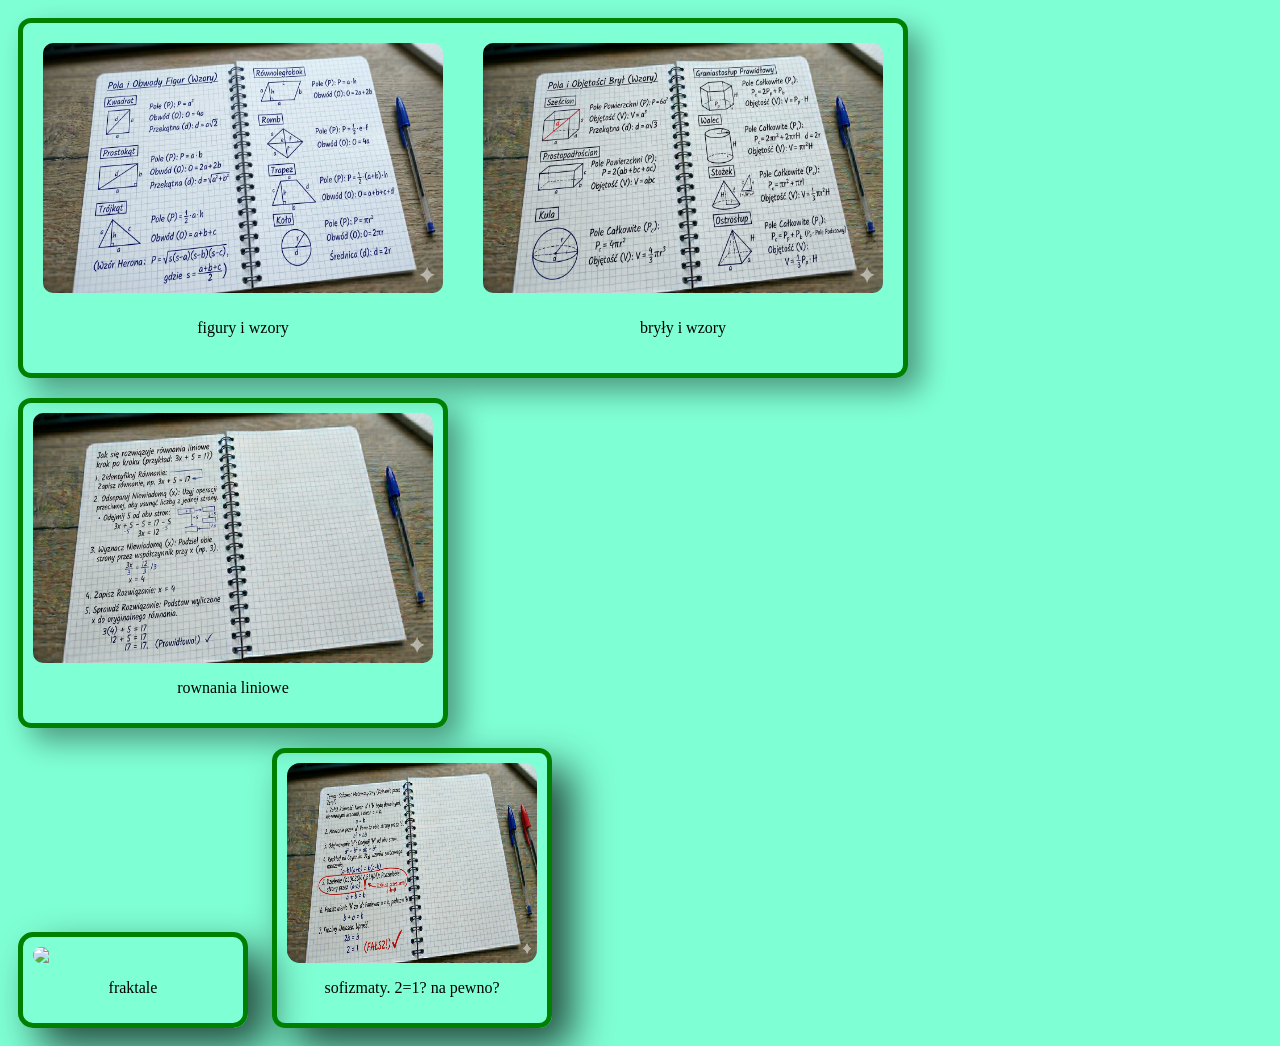
==== index.html @ 4dc888cc "optimizing photos" ====
<!DOCTYPE html>
<html>
    <head>
        <link rel="stylesheet" href="style.css">
        <title> mat </title>
    </head>
<body>
    <div class= "jrz">
    <div class="rzadek">
    <div class="prst">
        <img src="images/figury.jpg" class="figury">
        <p class="napis1"> figury i wzory </p>
    
    </div>
    <div class="szcz">
        <img src="images/bryly.jpg" class="bryly">
        <p class="napis2"> bryły i wzory </p>
    </div>
    </div>
    <div class="dodatek">
    <img src="images/rownania.jpg" class="rowna">
    <p> rownania liniowe </p>
    </div>
    </div>
    <div class="fraktale">
        <img src="https://i.pinimg.com/736x/37/90/7d/37907d7181e1823abf0a71616d9025a8.jpg" class="zdjfrk">
    <p> fraktale</p>
    </div>
    <div class="sofizmaty">
        <img src="images/sofizmaty.jpg" class="sfm">
        <p class="szf"> sofizmaty. 2=1? na pewno?</p>
    </div>
</body>
    
</html>
---- style.css ----
body {
    background-color: aquamarine;
}

.figury {
    height: 250px;
    width: 400px;
    border-radius: 10px;
}

.bryly {
    height: 250px;
    width: 400px;
    border-radius: 10px;
}

.rzadek {
    display: inline-flex;
    align-items: center;
    flex-direction: row;
    gap: 20px;
    padding: 10px;
    margin: 10px;
    border: 5px solid green;
    border-radius: 13px;
    box-shadow: 13px 13px 29px rgba(0, 0, 0, 0.4); /* Poprawione rgba */
    transition: box-shadow 0.3s ease-in-out, transform 0.3s ease-in-out; /* Zmienione na box-shadow, bo to animujesz */
}

.rzadek:hover {
    transform: scale(1.1);
    box-shadow: 20px 20px 40px rgba(0, 0, 0, 0.7);
}

.prst {
    display: inline-flex;
    align-items: center;
    flex-direction: column;
    gap: 10px;
    margin: 10px;
}

.szcz {
    display: inline-flex;
    align-items: center;
    flex-direction: column;
    gap: 10px;
    margin: 10px;
}

.rowna {
    height: 250px;
    width: 400px;
    border-radius: 10px;
}

.dodatek {
    display: inline-flex;
    align-items: center;
    flex-direction: column;
    border: 5px solid green;
    border-radius: 13px;
    padding: 10px; /* Dodajmy mu trochę paddingu, żeby tekst nie dotykał ramki */
    margin: 10px;
    box-shadow: 13px 13px 29px rgba(0, 0, 0, 0.4); /* Poprawione rgba */
    transition: transform 0.3s ease-in-out, box-shadow 0.3s ease-in-out;
}

.dodatek:hover {
    transform: scale(1.1); /* Zmniejszyłem z 1.5 na 1.1, przy 1.5 kafelek byłby gigantyczny i zasłoniłby resztę! */
    box-shadow: 20px 20px 40px rgba(0, 0, 0, 0.7);
}
.zdjfrk{
   width: 200px;
   height: auto;
   border-radius: 15px;
}
.fraktale{
display: inline-flex;
align-items: center;
flex-direction: column;
border: 5px solid green;
border-radius: 15px;
margin: 10px;
padding: 10px;
box-shadow: 20px 20px 40px rgba(0, 0, 0, 0.7);
transition: transform 0.3s ease-in-out, box-shadow 0.3s ease-in-out;
}
.fraktale:hover{
   transform: scale(1.2);
   box-shadow: 30px 30px 50px rgba(0, 0, 0, 0.9);
}
.sfm{
    width: 250px;
    height: 200px;
    border-radius: 13px;
}
.sofizmaty{
    display: inline-flex;
    align-items: center;
    flex-direction: column;
    border: 5px solid green;
    border-radius: 13px;
    box-shadow: 20px 20px 40px rgba(0, 0, 0, 0.7);
    transition: transform     0.3s ease-in-out, box-shadow 0.3s ease-in-out;
    margin: 10px;
    padding: 10px;
}
.sofizmaty:hover{
    transform: scale(1.2);
    box-shadow: 30px 30px 45px rgba(0,0,0,0.9);
}
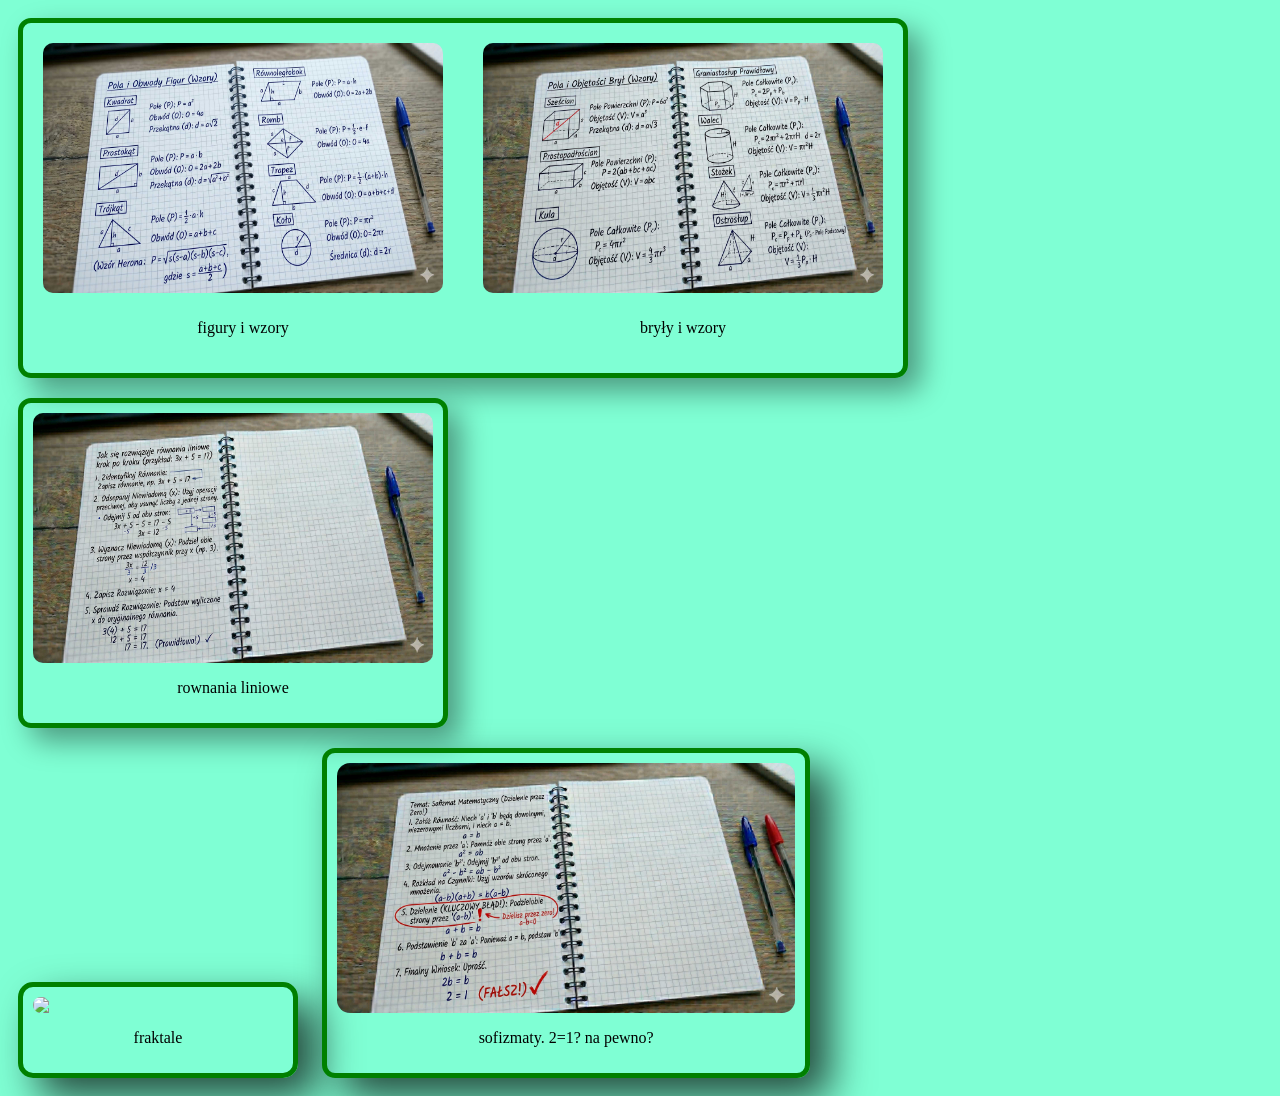
==== commit f0f967c9: "making nice" ====
--- a/index.html
+++ b/index.html
@@ -2,7 +2,7 @@
 <html>
     <head>
         <link rel="stylesheet" href="style.css">
-        <title> mat </title>
+        <title> Strona Rona </title>
     </head>
 <body>
     <div class= "jrz">
--- a/style.css
+++ b/style.css
@@ -72,7 +72,7 @@
     box-shadow: 20px 20px 40px rgba(0, 0, 0, 0.7);
 }
 .zdjfrk{
-   width: 200px;
+   width: 250px;
    height: auto;
    border-radius: 15px;
 }
@@ -92,8 +92,8 @@
    box-shadow: 30px 30px 50px rgba(0, 0, 0, 0.9);
 }
 .sfm{
-    width: 250px;
-    height: 200px;
+    width: 260xpx;
+    height: 250px;
     border-radius: 13px;
 }
 .sofizmaty{
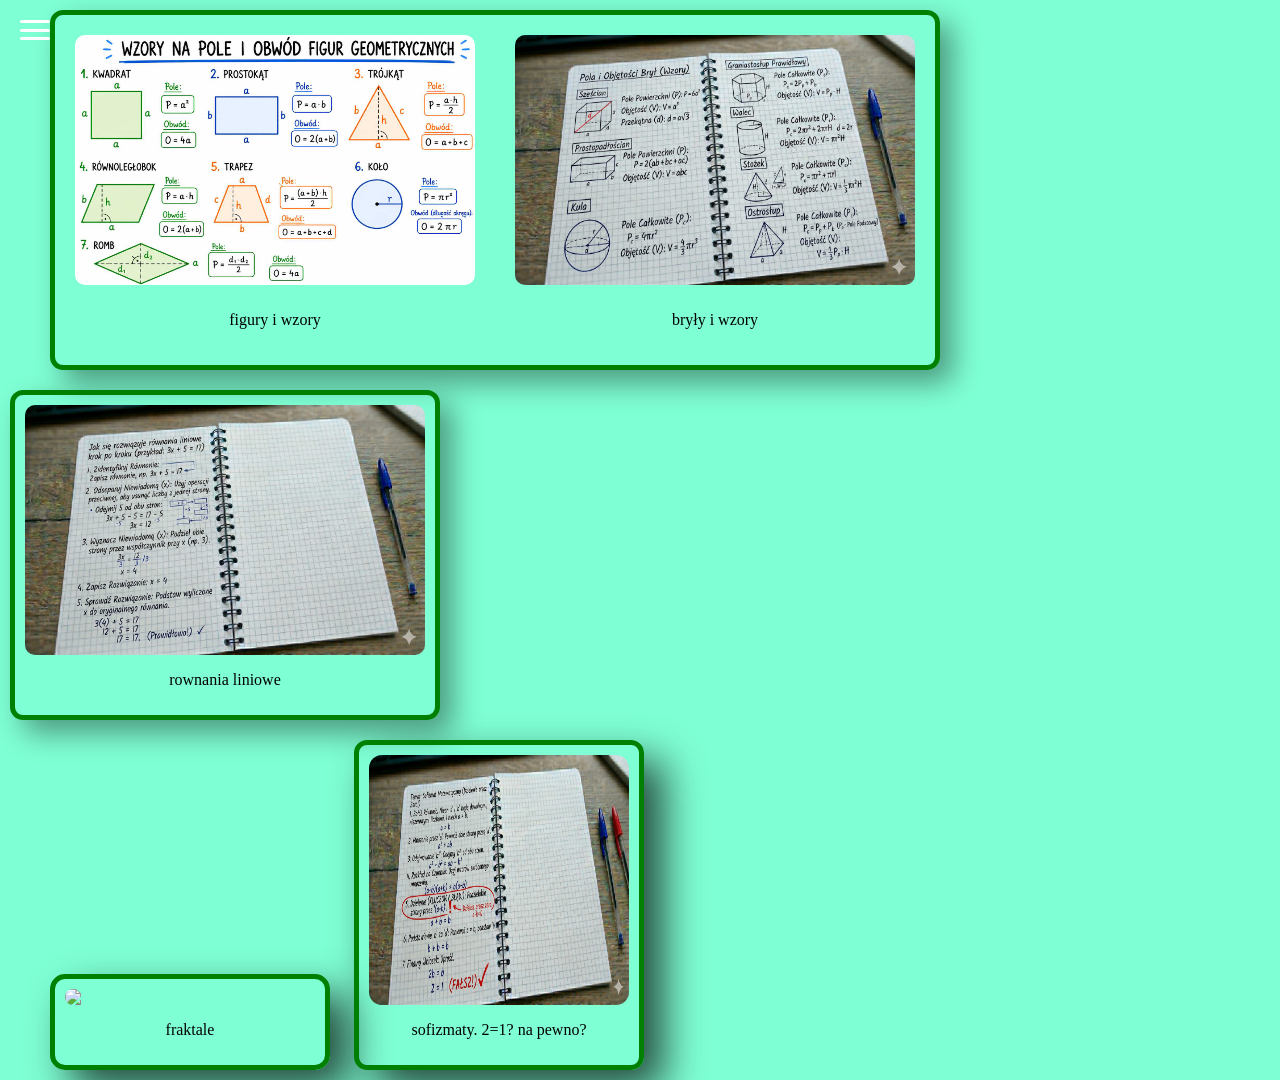
==== commit 038c55f6: "nothing special" ====
--- a/index.html
+++ b/index.html
@@ -30,6 +30,20 @@
         <img src="images/sofizmaty.jpg" class="sfm">
         <p class="szf"> sofizmaty. 2=1? na pewno?</p>
     </div>
+    <nav class="panel-stron">
+    <input type="checkbox" id="menu-toggle" class="kod-hamburgera">
+    
+    <label for="menu-toggle" class="ikona-hamburgera">
+        <span></span>
+        <span></span>
+        <span></span>
+    </label>
+    
+    <div class="linki-kontener">
+        <a href="index.html" class="link-menu">🏠 Strona Główna</a>
+        <a href="podstrona.html" class="link-menu"> info </a>
+    </div>
+</nav>
 </body>
     
 </html>
--- a/style.css
+++ b/style.css
@@ -1,20 +1,122 @@
 
+/* ======================================================= */
+/* 🌍 OGÓLNE USTAWIENIA STRONY                             */
+/* ======================================================= */
 body {
     background-color: aquamarine;
-}
-
-.figury {
-    height: 250px;
-    width: 400px;
-    border-radius: 10px;
-}
-
-.bryly {
-    height: 250px;
-    width: 400px;
-    border-radius: 10px;
-}
-
+    margin: 0;
+    padding: 0;
+}
+
+/* Ukrywamy systemowy kwadracik checkboxa */
+.kod-hamburgera {
+    display: none;
+}
+
+/* ======================================================= */
+/* 🍔 IKONA HAMBURGERA W LEWYM GÓRNYM ROGU                 */
+/* ======================================================= */
+.ikona-hamburgera {
+    display: flex;
+    flex-direction: column;
+    justify-content: space-between;
+    width: 30px;
+    height: 20px;
+    cursor: pointer;
+    z-index: 100; /* Gwarancja, że ikonka zawsze będzie na wierzchu */
+    
+    /* Przypinamy ikonkę w rożku ekranu */
+    position: fixed; 
+    top: 20px;    
+    left: 20px;   
+    
+    /* Odpychanie elementów poniżej, gdy menu jest wyłączone */
+    margin-bottom: 40px;
+}
+
+/* Trzy białe kreski hamburgera */
+.ikona-hamburgera span {
+    display: block;
+    height: 3px;
+    width: 100%;
+    background-color: white;
+    border-radius: 3px;
+}
+
+/* ======================================================= */
+/* 📐 PIONOWY PANEL BOCZNY (ZAKTUALIZOWANY)                 */
+/* ======================================================= */
+.linki-kontener {
+    display: flex;
+    flex-direction: column;
+    gap: 20px;
+    padding: 80px 0px 20px 0px; /* Szerokość paddingu bocznego na 0 na start */
+    
+    position: fixed;
+    top: 0;
+    left: 0;
+    width: 0px; /* Na start panel ma zero szerokości, czyli jest niewidzialny */
+    height: 100vh;
+    background-color: #1a1a1a;
+    box-shadow: none;
+    overflow: hidden; /* Ukrywa linki, kiedy menu jest zamknięte */
+    
+    transition: width 0.3s ease-in-out, padding 0.3s ease-in-out; 
+}
+
+/* Wygląd linków wewnątrz panelu */
+.link-menu {
+    color: white;
+    text-decoration: none;
+    font-size: 20px;
+    font-weight: bold;
+    padding: 12px;
+    border-radius: 5px;
+    text-align: left;
+    transition: background-color 0.2s;
+}
+
+.link-menu:hover {
+    background-color: purple;
+}
+
+/* Kiedy menu jest otwarte: panel płynnie dostaje 250px szerokości i cień */
+.kod-hamburgera:checked + .ikona-hamburgera + .linki-kontener {
+    width: 250px;
+    padding: 80px 20px 20px 20px;
+    box-shadow: 5px 0px 15px rgba(0, 0, 0, 0.5);
+}
+
+/* ======================================================= */
+/* 🔥 UNIWERSALNE ODPYCHANIE STRONY I PODSTRONY            */
+/* ======================================================= */
+
+/* Dodajemy płynność ruchu dla wszystkich głównych sekcji na obu stronach */
+.rzadek, .dodatek, .fraktale, .sofizmaty, .tresc-podstrony, div {
+    transition: transform 0.3s ease-in-out, margin-left 0.3s ease-in-out;
+}
+
+/* GŁÓWNA REGUŁA: Jeśli checkbox jest kliknięty, przesuń CAŁĄ zawartość 
+   strony głównej oraz podstrony (w tym ogólny div podstrony) w prawo o 250px! */
+.kod-hamburgera:checked ~ .tresc-podstrony,
+.kod-hamburgera:checked ~ .rzadek,
+.kod-hamburgera:checked ~ .dodatek,
+.kod-hamburgera:checked ~ .fraktale,
+.kod-hamburgera:checked ~ .sofizmaty,
+.kod-hamburgera:checked ~ div {
+    transform: translateX(250px);
+}
+
+/* Wyjątek: Sam panel boczny nie może się przesuwać w prawo przez regułę 'div' */
+.kod-hamburgera:checked ~ .linki-kontener {
+    transform: translateX(0px);
+}
+
+/* ======================================================= */
+/* 🎨 STYLIZACJA KAFELKÓW MATEMATYCZNYCH                   */
+/* ======================================================= */
+
+/* KAFELEK: Figury i Bryły (Rządek) */
 .rzadek {
     display: inline-flex;
     align-items: center;
@@ -22,17 +124,19 @@
     gap: 20px;
     padding: 10px;
     margin: 10px;
-    border: 5px solid green;
-    border-radius: 13px;
-    box-shadow: 13px 13px 29px rgba(0, 0, 0, 0.4); /* Poprawione rgba */
-    transition: box-shadow 0.3s ease-in-out, transform 0.3s ease-in-out; /* Zmienione na box-shadow, bo to animujesz */
+    margin-left: 50px; 
+    border: 5px solid green;
+    border-radius: 13px;
+    box-shadow: 13px 13px 29px rgba(0, 0, 0, 0.4);
+    transition: box-shadow 0.3s ease-in-out, transform 0.3s ease-in-out; 
 }
 
 .rzadek:hover {
-    transform: scale(1.1);
-    box-shadow: 20px 20px 40px rgba(0, 0, 0, 0.7);
-}
-
+    transform: scale(1.1) translateX(0px); /* Blokujemy interferencję hovera z transformacją menu */
+    box-shadow: 20px 20px 40px rgba(0, 0, 0, 0.7);
+}
+
+/* Wnętrze kafelka figury */
 .prst {
     display: inline-flex;
     align-items: center;
@@ -41,74 +145,108 @@
     margin: 10px;
 }
 
-.szcz {
-    display: inline-flex;
-    align-items: center;
-    flex-direction: column;
-    gap: 10px;
-    margin: 10px;
-}
-
-.rowna {
+.figury {
     height: 250px;
     width: 400px;
     border-radius: 10px;
 }
 
+/* Wnętrze kafelka bryły */
+.szcz {
+    display: inline-flex;
+    align-items: center;
+    flex-direction: column;
+    gap: 10px;
+    margin: 10px;
+}
+
+.bryly {
+    height: 250px;
+    width: 400px;
+    border-radius: 10px;
+}
+
+/* KAFELEK: Równania liniowe (Dodatek) */
 .dodatek {
     display: inline-flex;
     align-items: center;
     flex-direction: column;
     border: 5px solid green;
     border-radius: 13px;
-    padding: 10px; /* Dodajmy mu trochę paddingu, żeby tekst nie dotykał ramki */
-    margin: 10px;
-    box-shadow: 13px 13px 29px rgba(0, 0, 0, 0.4); /* Poprawione rgba */
+    padding: 10px; 
+    margin: 10px;
+    box-shadow: 13px 13px 29px rgba(0, 0, 0, 0.4); 
     transition: transform 0.3s ease-in-out, box-shadow 0.3s ease-in-out;
 }
 
 .dodatek:hover {
-    transform: scale(1.1); /* Zmniejszyłem z 1.5 na 1.1, przy 1.5 kafelek byłby gigantyczny i zasłoniłby resztę! */
-    box-shadow: 20px 20px 40px rgba(0, 0, 0, 0.7);
-}
-.zdjfrk{
-   width: 250px;
-   height: auto;
-   border-radius: 15px;
-}
-.fraktale{
-display: inline-flex;
-align-items: center;
-flex-direction: column;
-border: 5px solid green;
-border-radius: 15px;
-margin: 10px;
-padding: 10px;
-box-shadow: 20px 20px 40px rgba(0, 0, 0, 0.7);
-transition: transform 0.3s ease-in-out, box-shadow 0.3s ease-in-out;
-}
-.fraktale:hover{
-   transform: scale(1.2);
-   box-shadow: 30px 30px 50px rgba(0, 0, 0, 0.9);
-}
-.sfm{
-    width: 260xpx;
-    height: 250px;
-    border-radius: 13px;
-}
-.sofizmaty{
-    display: inline-flex;
-    align-items: center;
-    flex-direction: column;
-    border: 5px solid green;
-    border-radius: 13px;
-    box-shadow: 20px 20px 40px rgba(0, 0, 0, 0.7);
-    transition: transform     0.3s ease-in-out, box-shadow 0.3s ease-in-out;
+    transform: scale(1.1); 
+    box-shadow: 20px 20px 40px rgba(0, 0, 0, 0.7);
+}
+
+.rowna {
+    height: 250px;
+    width: 400px;
+    border-radius: 10px;
+}
+
+/* KAFELEK: Fraktale */
+.fraktale {
+    display: inline-flex;
+    align-items: center;
+    flex-direction: column;
+    border: 5px solid green;
+    border-radius: 15px;
     margin: 10px;
     padding: 10px;
-}
-.sofizmaty:hover{
+    margin-left: 50px;
+    box-shadow: 20px 20px 40px rgba(0, 0, 0, 0.7);
+    transition: transform 0.3s ease-in-out, box-shadow 0.3s ease-in-out;
+}
+
+.fraktale:hover {
     transform: scale(1.2);
-    box-shadow: 30px 30px 45px rgba(0,0,0,0.9);
-}
-
+    box-shadow: 30px 30px 50px rgba(0, 0, 0, 0.9);
+}
+
+.zdjfrk {
+    width: 250px;
+    height: auto;
+    border-radius: 15px;
+}
+
+/* KAFELEK: Sofizmaty */
+.sofizmaty {
+    display: inline-flex;
+    align-items: center;
+    flex-direction: column;
+    border: 5px solid green;
+    border-radius: 13px;
+    box-shadow: 20px 20px 40px rgba(0, 0, 0, 0.7);
+    transition: transform 0.3s ease-in-out, box-shadow 0.3s ease-in-out;
+    margin: 10px;
+    padding: 10px;
+}
+
+.sofizmaty:hover {
+    transform: scale(1.2);
+    box-shadow: 30px 30px 45px rgba(0, 0, 0, 0.9);
+}
+
+.sfm {
+    width: 260px; 
+    height: 250px;
+    border-radius: 13px;
+}
+
+/* Styl dla tekstu na podstronie */
+.tresc-podstrony {
+    padding: 20px;
+    margin-left: 50px;
+}
+.napis{
+    margin-left: 60px;
+    margin-top: 30px;
+    font-size: 40px;
+    font-style: italic;
+}
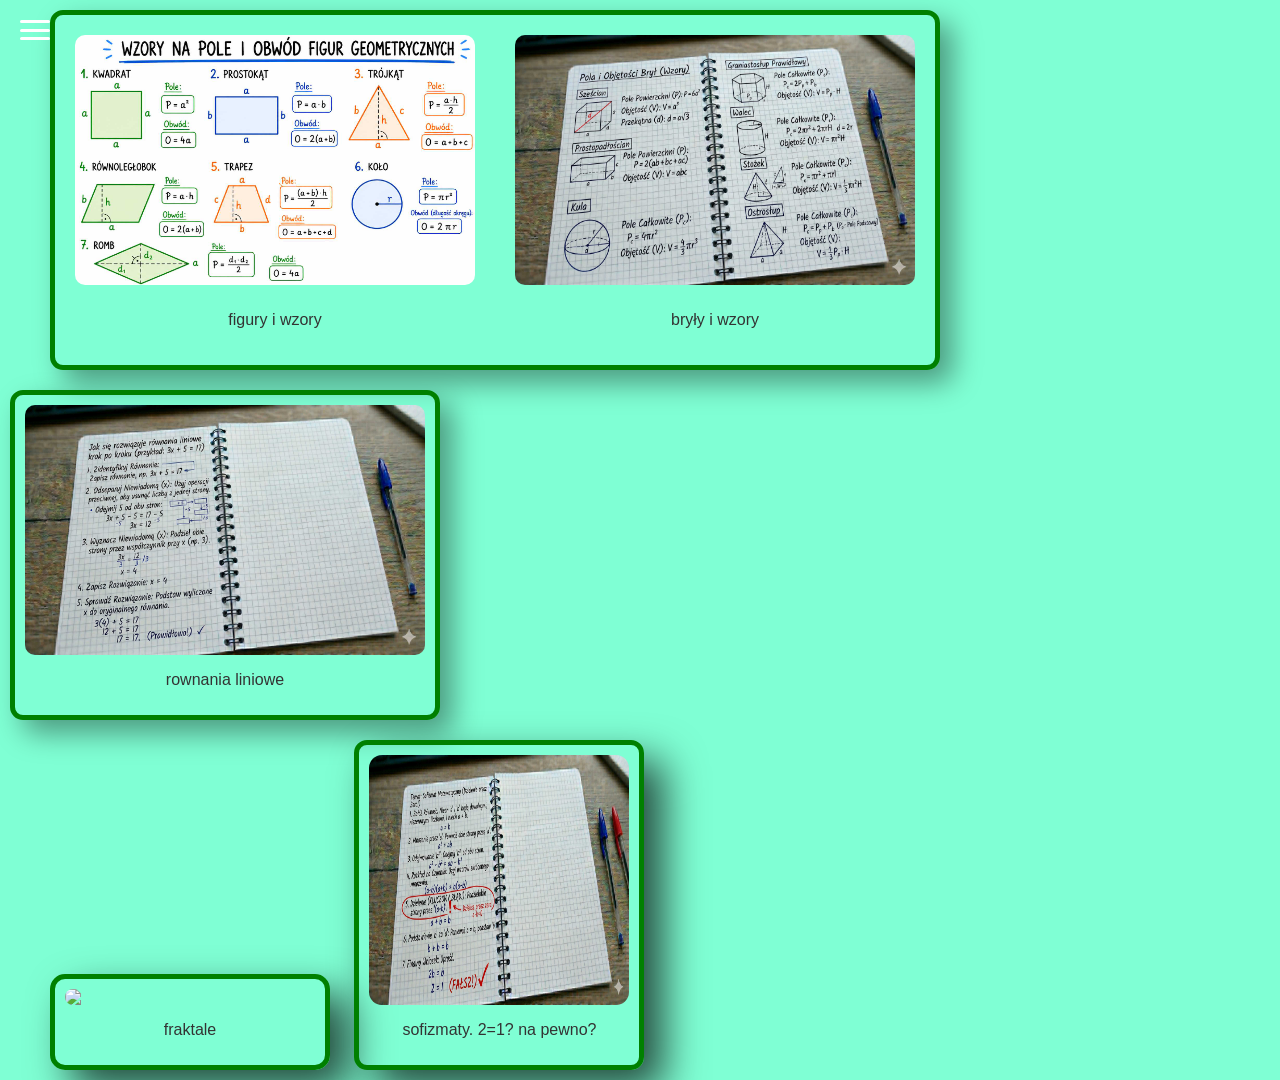
==== commit b864b995: "making training site" ====
--- a/index.html
+++ b/index.html
@@ -1,6 +1,9 @@
 <!DOCTYPE html>
 <html>
     <head>
+        <link rel="preconnect" href="https://fonts.googleapis.com">
+<link rel="preconnect" href="https://fonts.gstatic.com" crossorigin>
+<link href="https://fonts.googleapis.com/css2?family=Inter:wght@400;700&display=swap" rel="stylesheet">
         <link rel="stylesheet" href="style.css">
         <title> Strona Rona </title>
     </head>
@@ -42,6 +45,7 @@
     <div class="linki-kontener">
         <a href="index.html" class="link-menu">🏠 Strona Główna</a>
         <a href="podstrona.html" class="link-menu"> info </a>
+         <a href="cwiczenia.html" class="link-menu"> cwiczenia</a>
     </div>
 </nav>
 </body>
--- a/style.css
+++ b/style.css
@@ -1,11 +1,25 @@
+
 
 /* ======================================================= */
 /* 🌍 OGÓLNE USTAWIENIA STRONY                             */
 /* ======================================================= */
 body {
+    /* 1. KOLOR WYJŚCIOWY I ANIMACJA */
     background-color: aquamarine;
+    /* Nazwa scenariusza | Czas trwania (12 sekund, żeby było powoli i kojąco) | Płynność | Nieskończenie */
+    animation: plynneTloRona 12s ease-in-out;
+
+    /* 2. CZYSZCZENIE MARGINESÓW */
     margin: 0;
     padding: 0;
+
+    /* 3. USTAWIENIA TEKSTU I WYGLĄDU */
+    font-family: sans-serif; /* Czysta, nowoczesna czcionka bezszeryfowa dla całego projektu */
+    color: #333333;          /* Elegancki, ciemnoszary kolor dla domyślnych tekstów */
+    
+    /* 4. BEZPIECZEŃSTWO STRONY */
+    min-height: 100vh;       /* Gwarancja, że tło zawsze pokryje cały ekran w dół */
+    overflow-x: hidden;      /* Blokuje brzydki poziomy pasek przewijania, gdy menu się wysuwa */
 }
 
 /* Ukrywamy systemowy kwadracik checkboxa */
@@ -244,9 +258,33 @@
     padding: 20px;
     margin-left: 50px;
 }
-.napis{
+
+/* Nowa klasa dodana przez Rona */
+.napis {
     margin-left: 60px;
     margin-top: 30px;
     font-size: 40px;
-    font-style: italic;
+}
+
+/* ======================================================= */
+/* 🎬 SCENARIUSZ ANIMACJI TŁA (BRAKUJĄCY ELEMENT!)         */
+/* ======================================================= */
+@keyframes plynneTloRona {
+    0% {
+        background-color: aquamarine;
+    }
+    33% {
+        background-color: #20b2aa; /* Jasny morski */
+    }
+    66% {
+        background-color: #00bfff; /* Głęboki błękit */
+    }
+    100% {
+        background-color: aquamarine; /* Płynny powrót */
+    }
+}
+.tytol{
+    font-size: 40px;
+    font-family: Arial, Helvetica, sans-serif;
+    margin-left: 500px;
 }
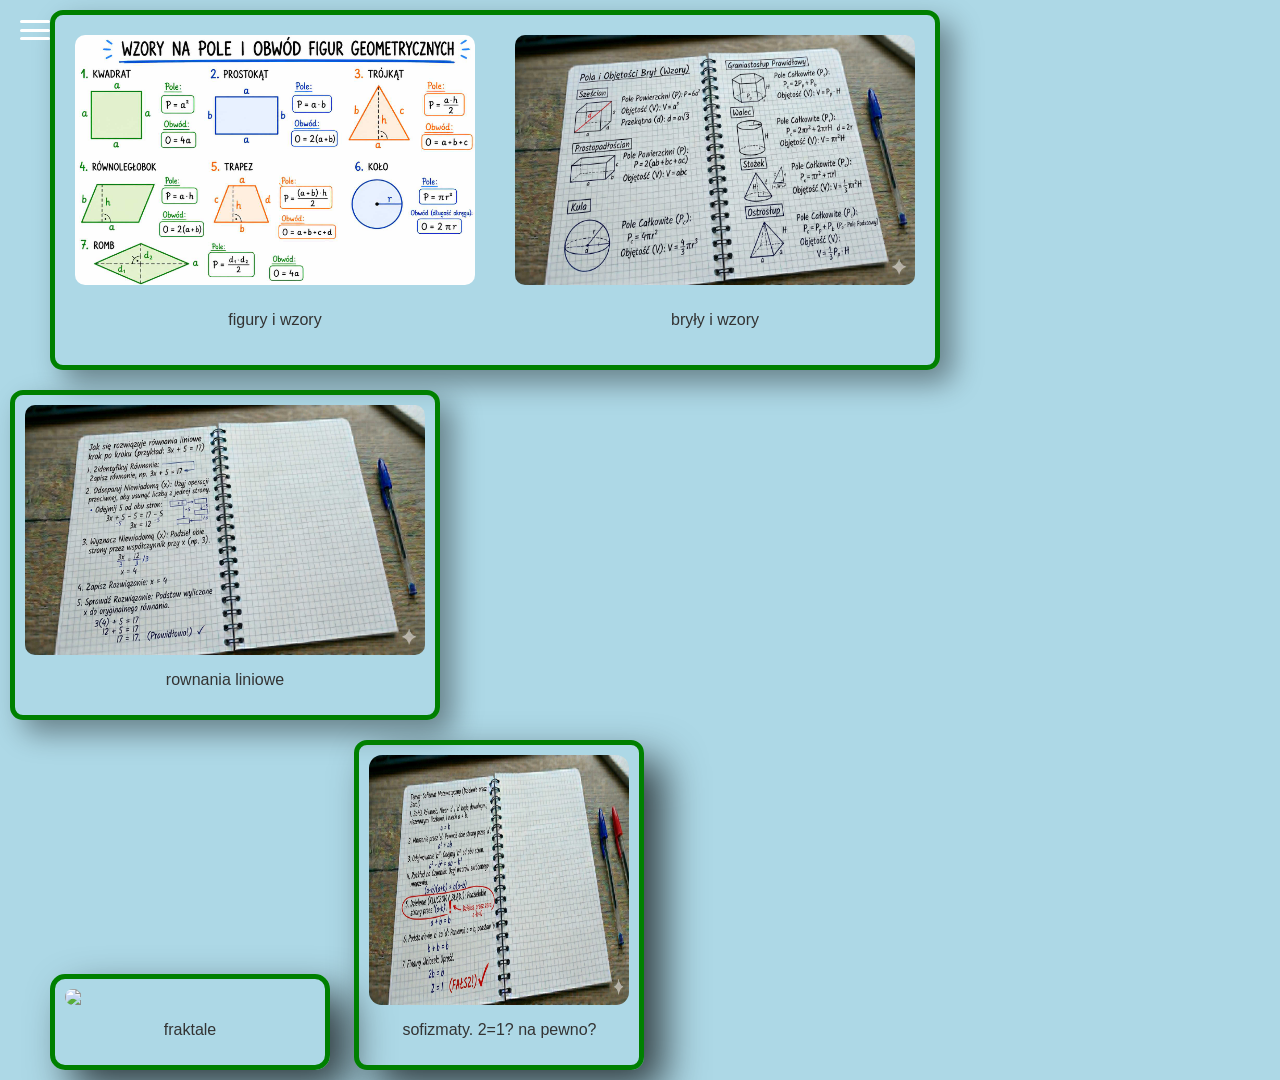
==== commit 252d654f: "bunny-hiding" ====
--- a/index.html
+++ b/index.html
@@ -48,6 +48,7 @@
          <a href="cwiczenia.html" class="link-menu"> cwiczenia</a>
     </div>
 </nav>
+<script src="script.js"></script>
 </body>
     
 </html>
--- a/style.css
+++ b/style.css
@@ -5,7 +5,7 @@
 /* ======================================================= */
 body {
     /* 1. KOLOR WYJŚCIOWY I ANIMACJA */
-    background-color: aquamarine;
+   background-color:lightblue;
     /* Nazwa scenariusza | Czas trwania (12 sekund, żeby było powoli i kojąco) | Płynność | Nieskończenie */
     animation: plynneTloRona 12s ease-in-out;
 
@@ -65,6 +65,7 @@
     flex-direction: column;
     gap: 20px;
     padding: 80px 0px 20px 0px; /* Szerokość paddingu bocznego na 0 na start */
+    
     
     position: fixed;
     top: 0;
@@ -147,7 +148,7 @@
 
 .rzadek:hover {
     transform: scale(1.1) translateX(0px); /* Blokujemy interferencję hovera z transformacją menu */
-    box-shadow: 20px 20px 40px rgba(0, 0, 0, 0.7);
+    box-shadow: 0px 0px 30px #00ffcc;
 }
 
 /* Wnętrze kafelka figury */
@@ -195,7 +196,7 @@
 
 .dodatek:hover {
     transform: scale(1.1); 
-    box-shadow: 20px 20px 40px rgba(0, 0, 0, 0.7);
+   box-shadow: 0px 0px 30px #00ffcc;
 }
 
 .rowna {
@@ -220,7 +221,7 @@
 
 .fraktale:hover {
     transform: scale(1.2);
-    box-shadow: 30px 30px 50px rgba(0, 0, 0, 0.9);
+   box-shadow: 0px 0px 30px #00ffcc;
 }
 
 .zdjfrk {
@@ -244,7 +245,7 @@
 
 .sofizmaty:hover {
     transform: scale(1.2);
-    box-shadow: 30px 30px 45px rgba(0, 0, 0, 0.9);
+    box-shadow: 0px 0px 30px #00ffcc;
 }
 
 .sfm {
@@ -260,7 +261,7 @@
 }
 
 /* Nowa klasa dodana przez Rona */
-.napis {
+.napit {
     margin-left: 60px;
     margin-top: 30px;
     font-size: 40px;
@@ -271,7 +272,7 @@
 /* ======================================================= */
 @keyframes plynneTloRona {
     0% {
-        background-color: aquamarine;
+        background-color: lightblue;
     }
     33% {
         background-color: #20b2aa; /* Jasny morski */
@@ -280,11 +281,59 @@
         background-color: #00bfff; /* Głęboki błękit */
     }
     100% {
-        background-color: aquamarine; /* Płynny powrót */
-    }
-}
-.tytol{
+        background-color: lightblue; /* Płynny powrót */
+    }
+}
+.tytul{
     font-size: 40px;
     font-family: Arial, Helvetica, sans-serif;
     margin-left: 500px;
+}
+.piesek{
+    height: 200px;
+    width: auto;
+    margin: 30px;
+    transition: all 0.5s;
+   border-radius: 13px;
+}
+.piesek:hover{
+    animation: magiarona 8s ease-in-out;
+}
+@keyframes magiarona{
+    0%{
+        filter: hue-rotate(0deg) saturate(100%);
+        opacity: 1;
+    }
+    50%{
+        filter: hue-rotate(180deg) saturate(300%);
+        opacity: 0.5;
+    }
+    100%{
+        filter: hue-rotate(360deg) saturate(100%);
+        opacity: 1;
+    }
+}
+.kot {
+    height: 300px;
+    width: 400px;
+    margin: 30px;
+    background: rgba(255, 255, 255, 0.2); 
+    backdrop-filter: blur(10px); 
+    border: 1px solid rgba(255, 255, 255, 0.4); 
+    border-radius: 13px;
+    
+    /* 🔥 DODAJEMY TE LINIJKI TYLKO DO TESTU: */
+}
+.kot:hover {
+    backdrop-filter: blur(15px); /* Po najechaniu mgła gęstnieje! */
+}
+.krolik{
+    height: 250px;
+    width: auto;
+    border-radius: 13px;
+
+}
+.napis{
+    font-size: 16px;
+    text-align: center;
 }
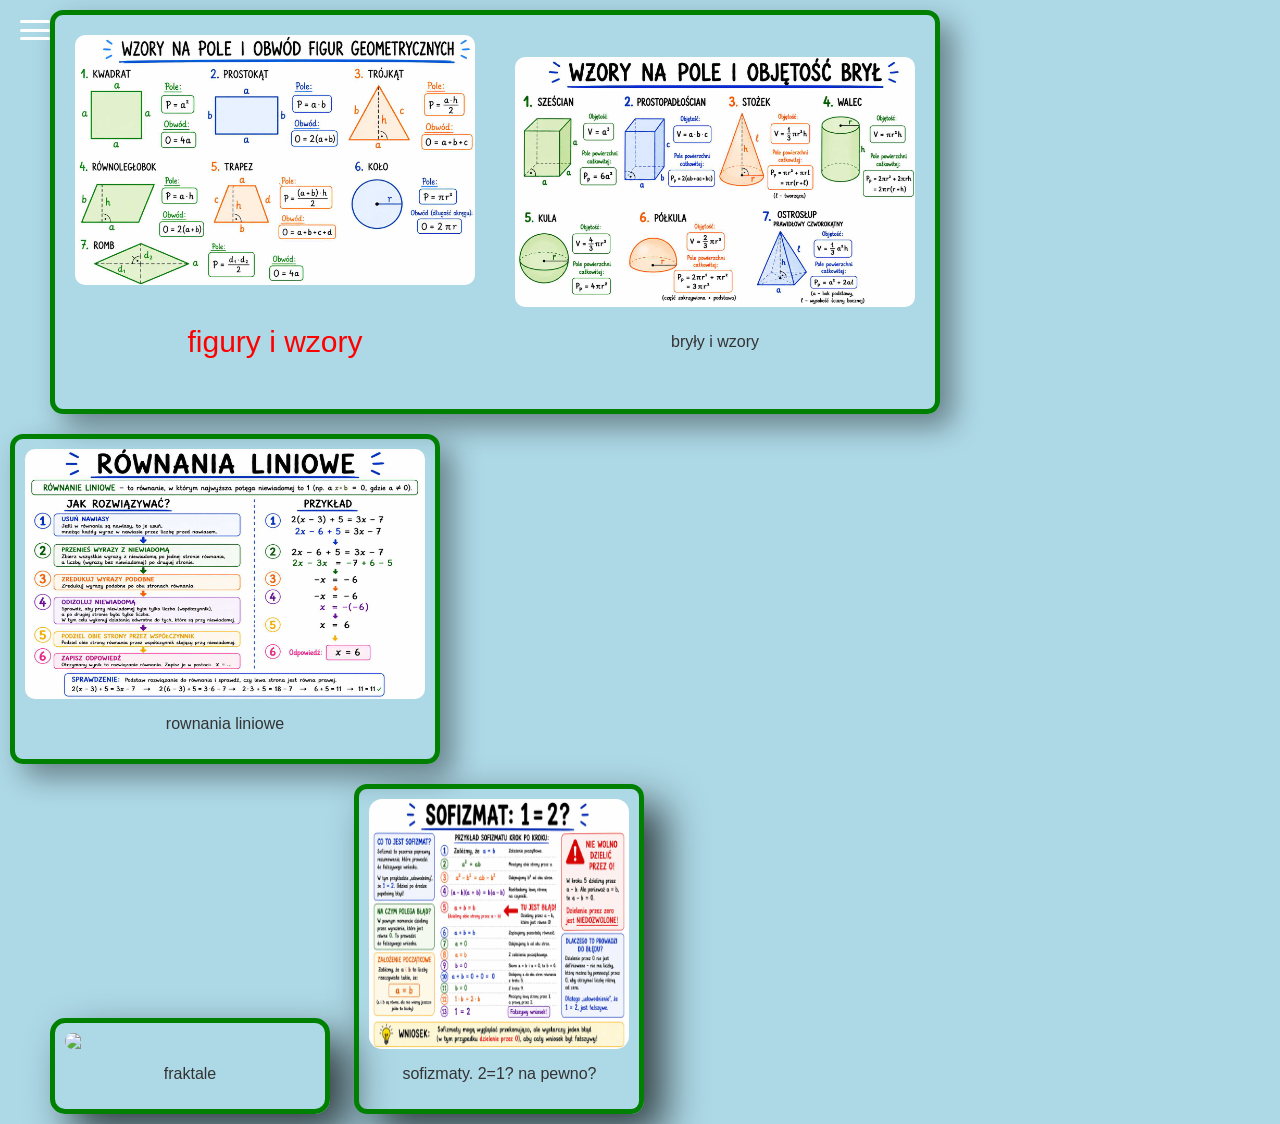
==== commit b33e5c3d: "analitics" ====
--- a/index.html
+++ b/index.html
@@ -5,6 +5,12 @@
 <link rel="preconnect" href="https://fonts.gstatic.com" crossorigin>
 <link href="https://fonts.googleapis.com/css2?family=Inter:wght@400;700&display=swap" rel="stylesheet">
         <link rel="stylesheet" href="style.css">
+        
+    <meta charset="UTF-8">
+    
+    <script defer src="https://cloud.umami.is/script.js" data-website-id="twój-unikalny-numer"></script>
+
+
         <title> Strona Rona </title>
     </head>
 <body>
--- a/style.css
+++ b/style.css
@@ -289,51 +289,98 @@
     font-family: Arial, Helvetica, sans-serif;
     margin-left: 500px;
 }
-.piesek{
+
+.lody{
     height: 200px;
     width: auto;
-    margin: 30px;
-    transition: all 0.5s;
-   border-radius: 13px;
-}
-.piesek:hover{
-    animation: magiarona 8s ease-in-out;
-}
-@keyframes magiarona{
-    0%{
-        filter: hue-rotate(0deg) saturate(100%);
-        opacity: 1;
-    }
-    50%{
-        filter: hue-rotate(180deg) saturate(300%);
-        opacity: 0.5;
-    }
-    100%{
-        filter: hue-rotate(360deg) saturate(100%);
-        opacity: 1;
-    }
-}
-.kot {
-    height: 300px;
-    width: 400px;
-    margin: 30px;
-    background: rgba(255, 255, 255, 0.2); 
-    backdrop-filter: blur(10px); 
-    border: 1px solid rgba(255, 255, 255, 0.4); 
-    border-radius: 13px;
-    
-    /* 🔥 DODAJEMY TE LINIJKI TYLKO DO TESTU: */
-}
-.kot:hover {
-    backdrop-filter: blur(15px); /* Po najechaniu mgła gęstnieje! */
-}
-.krolik{
-    height: 250px;
+    border-radius: 30px;
+    margin: 20px;
+}
+.kot{
+    height: 200px;
     width: auto;
-    border-radius: 13px;
-
-}
-.napis{
-    font-size: 16px;
-    text-align: center;
-}+    border-radius: 30px;
+    margin: 20px;
+    
+}
+.kot:hover{
+    animation: whr 6s ease-in-out;
+}
+
+@keyframes whr {
+    0% {
+        /* Punkt początkowy: Mały i bez filtrów */
+        transform: scale(1);
+        filter: hue-rotate(0deg) sepia(0);
+    }
+    
+    50% {
+        /* PŁYNNY SZCZYT w połowie czasu: Największy i najwięcej filtrów */
+        transform: scale(1.2);
+        filter: hue-rotate(180deg) sepia(0.8);
+    }
+    
+    100% {
+        /* PŁYNNY POWRÓT na start: Przeglądarka wie, jak tu dojść, bo zna drogę powrotną */
+        transform: scale(1);
+        filter: hue-rotate(360deg) sepia(0);
+    }
+}
+
+.input-password{
+    margin: 10px;
+    border-radius: 5px;
+}
+.komunikat-sukces {
+    color: limegreen;
+    font-weight: bold;
+}
+.komunikat-sukces {
+    color: red;
+    font-weight: bold;
+}
+.lista-ceny{
+    border: solid snow 3px;
+    margin: 20px;
+    padding: 5px;
+    display: inline-flex;
+    border-radius: 10px;
+}
+
+.lista-cen{
+    border: solid snow 3px;
+    margin: 20px;
+    padding: 5px;
+    display: inline-flex;
+    border-radius: 10px;
+}
+.trzylisty{
+    display: inline-flex;
+}
+.sklepRona{
+    border: dotted red 2px;
+    border-radius: 10px;
+    margin: 10px;
+    padding: 5px;
+    display: inline-flex;
+}
+.bananybla{
+    border-radius: 10px;
+    margin: 10px;
+    
+}
+.zamknij{
+    border-radius: 4px;
+    background-color: greenyellow;
+    height: 20px;
+    margin-top: 100px;
+    
+}
+.bananyniebla{
+    display: inline-flex;
+    border: solid yellow;
+    padding: 5px;
+    margin: 10px;
+    border-radius: 10px;
+}
+
